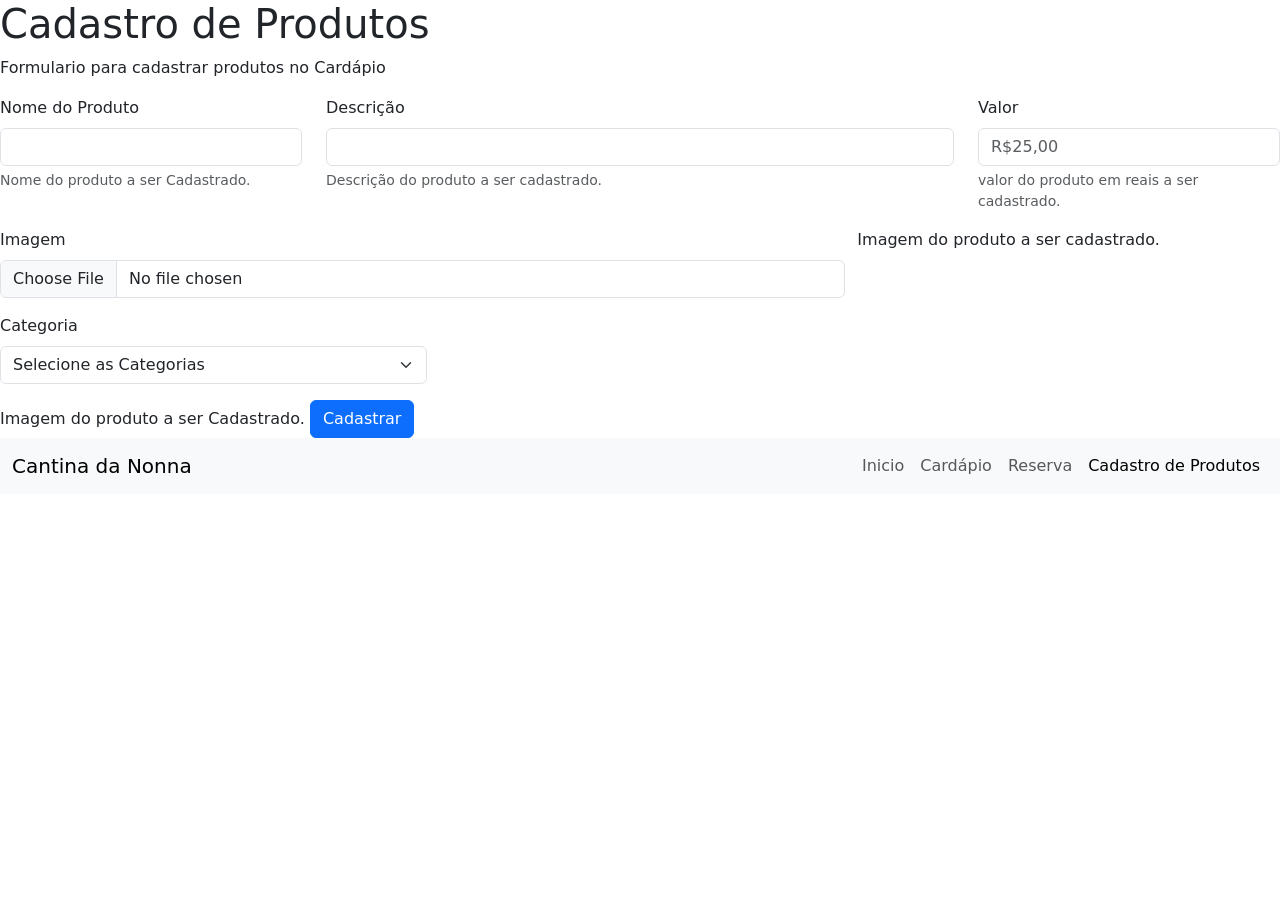
==== cadastro-produto.html @ 34fe10a3 "Altera nova" ====
<!DOCTYPE html>
<html lang="pt-br">

<head>
    <meta charset="UTF-8">
    <meta name="viewport" content="width=device-width, initial-scale=1.0">
    <title>Document</title>
    <link href="https://cdn.jsdelivr.net/npm/bootstrap@5.3.8/dist/css/bootstrap.min.css" rel="stylesheet"
        integrity="sha384-sRIl4kxILFvY47J16cr9ZwB07vP4J8+LH7qKQnuqkuIAvNWLzeN8tE5YBujZqJLB" crossorigin="anonymous">
        <link rel="stylesheet" href="public/style/cadastro-produtos.css">
</head>

<body>

           <h1>Cadastro de Produtos</h1>
        <p> Formulario para cadastrar produtos no Cardápio</p>

        <form>
            <div class="row">

                <div class="col-md-3 col-sm-12 mb-3">
                    <label for="nome-produto" class="form-label">Nome do Produto</label>
                    <input type="text" class="form-control" id="nome-produto" aria-describedby="nome -produto-help">
                    <div id="nome-produto-help" class="form-text">Nome do produto a ser Cadastrado.</div>
                </div>

                <div class="col-md-6 col-sm-12 mb-3">
                    <label for="descricao-produto" class="form-label">Descrição</label>
                    <input type="text" class="form-control" id="descricao-produto"
                        aria-describedby="descricao -produto-help">
                    <div id="descricao-produto-help" class="form-text">Descrição do produto a ser cadastrado.</div>
                </div>

                <div class="col-md-3 col-sm-12 mb-3">
                    <label for="valor-produto" class="form-label">Valor</label>
                    <input type="number" class="form-control" id="valor-produto" aria-describedby="valor -produto-help"
                        placeholder="R$25,00">
                    <div id="valor-produto-help" class="form-text">valor do produto em reais a ser cadastrado.</div>

                </div>
            </div>
            <div class="row">
                <div class="col-md-8 col-sm-12 mb-3">
                    <label for="imagem-produto" class="form-label">Imagem</label>
                    <input class="form-control" type="file" id="imagem-produto" arial-describedty="imagem-produto-help">
                </div id="imagem-produto-help" class="form-text"> Imagem do produto a ser cadastrado.
            </div>

            <div class="col-md-4 col-sm-12 mb-3">
                <label for="categoria-produto" class="form-label">Categoria</label>
                <select class="form-select" id="categoria-produto" arial-label="Default select example"
                    arial-describedby="Categoria-produto-help">
                    <option selected>Selecione as Categorias</option>
                    <option value="massas">massas</option>
                    <option value="pizzas">Pizzas</option>
                    <option value="entradas">Entradas</option>
                     <option value="bebidas">Bebidas</option>
                    <option value="sobremesas">Sobremesas</option>

                </select>
                 </div id="categoria-produto-help" class="form-text">Imagem do produto a ser Cadastrado.</div>
            </div>
         </div>

            <button type="submit" class="btn btn-primary">Cadastrar</button>

        </form>
<nav class="navbar navbar-expand-lg bg-body-tertiary">
  <div class="container-fluid">
    <a class="navbar-brand" href="/index.html">Cantina da Nonna</a>
    <button class="navbar-toggler" type="button" data-bs-toggle="collapse" data-bs-target="#navbarSupportedContent" aria-controls="navbarSupportedContent" aria-expanded="false" aria-label="Toggle navigation">
      <span class="navbar-toggler-icon"></span>
    </button>
    <div class="collapse navbar-collapse d-log-flex justify-content-end" id="navbarSupportedContent">
      <ul class="navbar-nav me-md-aut0 mb-2 mb-lg-0">
        <li class="nav-item">
          <a class="nav-link" href="/index.htmlo">Inicio</a>
        </li>
        <li class="nav-item">
          <a class="nav-link" href="/cardapio.html">Cardápio</a>
        </li>
        <li class="nav-item">
          <a class="nav-link" href="/reserva.html">Reserva</a>
        </li>
        <li class="nav-item">
          <a class="nav-link active" arial-current="page" href="/cadastro-produtos.html">Cadastro de Produtos</a>
        </li>
    
        </ul>
      
       </div>
  </div>
</nav>

    </main>
    <script src="https://cdn.jsdelivr.net/npm/bootstrap@5.3.8/dist/js/bootstrap.bundle.min.js"
        integrity="sha384-FKyoEForCGlyvwx9Hj09JcYn3nv7wiPVlz7YYwJrWVcXK/BmnVDxM+D2scQbITxI"
        crossorigin="anonymous"></script>
</body>

</html>
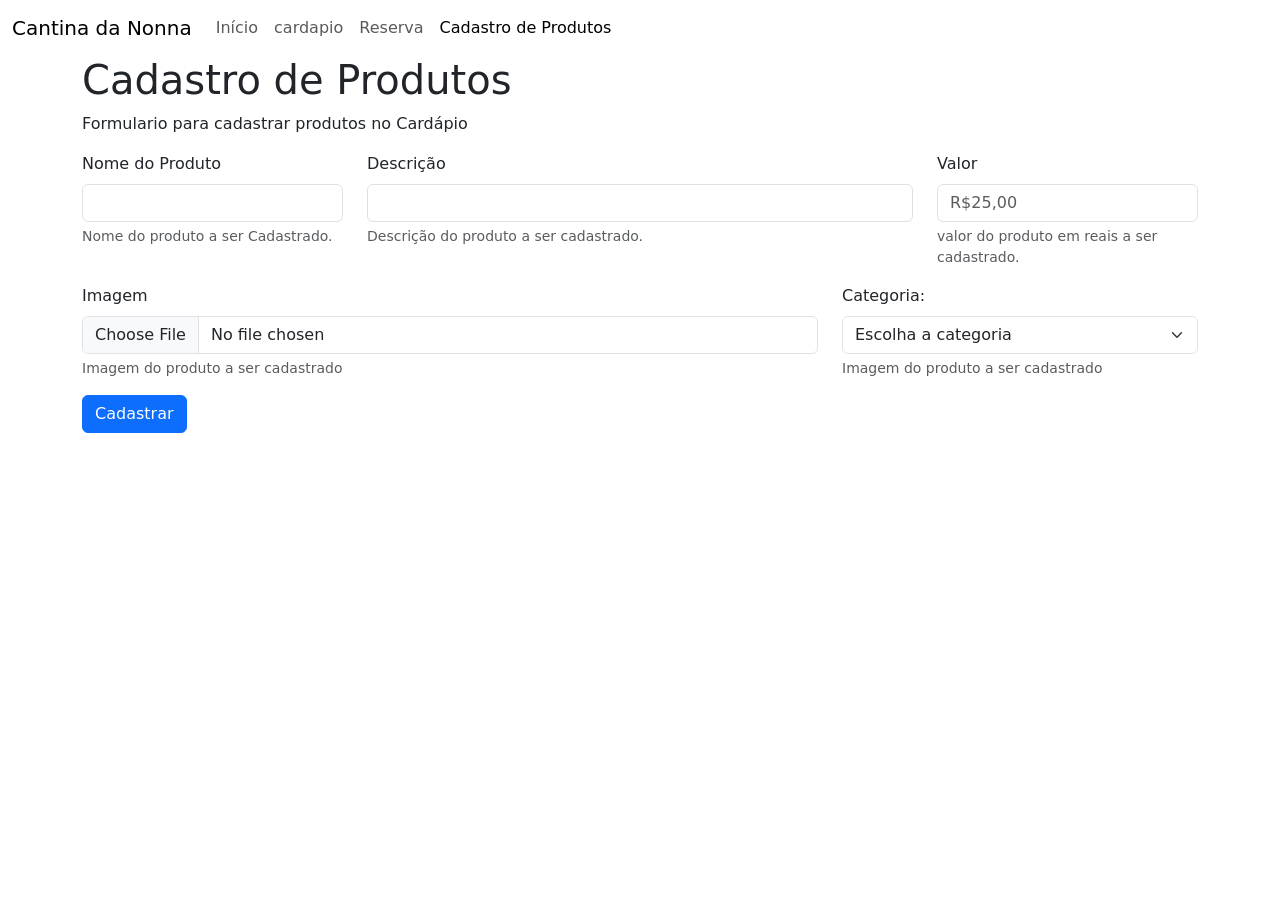
==== commit 874c7f8d: "alterando cardapio, cadastro-produto" ====
--- a/cadastro-produto.html
+++ b/cadastro-produto.html
@@ -4,15 +4,43 @@
 <head>
     <meta charset="UTF-8">
     <meta name="viewport" content="width=device-width, initial-scale=1.0">
-    <title>Document</title>
+    <title>Cadastro de Produtos</title>
     <link href="https://cdn.jsdelivr.net/npm/bootstrap@5.3.8/dist/css/bootstrap.min.css" rel="stylesheet"
         integrity="sha384-sRIl4kxILFvY47J16cr9ZwB07vP4J8+LH7qKQnuqkuIAvNWLzeN8tE5YBujZqJLB" crossorigin="anonymous">
-        <link rel="stylesheet" href="public/style/cadastro-produtos.css">
+
 </head>
 
 <body>
+    <nav class="navbar navbar-expand-lg">
+        <div class="container-fluid">
+            <a class="navbar-brand" href="index.html">Cantina da Nonna</a>
+            <button class="navbar-toggler" type="button" data-bs-toggle="collapse"
+                data-bs-target="#navbarSupportedContent" aria-controls="navbarSupportedContent" aria-expanded="false"
+                aria-label="Toggle navigation">
+                <span class="navbar-toggler-icon"></span>
+            </button>
+            <div class="collapse navbar-collapse d-lg-flex justify-content-end" id="navbarSupportedContent">
+                <ul class="navbar-nav me-md-auto mb-2 mb-lg-0">
+                    <li class="nav-item">
+                        <a class="nav-link" href="index.html">Início</a>
+                    </li>
+                    <li class="nav-item">
+                        <a class="nav-link" href="Cardapio.html">cardapio</a>
+                    </li>
+                    <li class="nav-item">
+                        <a class="nav-link" href="reserva.html">Reserva</a>
+                    </li>
+                    <li class="nav-item">
+                        <a class="nav-link active" aria-current="page" href="cadastro-produto.html">Cadastro de
+                            Produtos</a>
+                    </li>
+                </ul>
+            </div>
+        </div>
+    </nav>
 
-           <h1>Cadastro de Produtos</h1>
+    <main class="container">
+        <h1>Cadastro de Produtos</h1>
         <p> Formulario para cadastrar produtos no Cardápio</p>
 
         <form>
@@ -20,78 +48,48 @@
 
                 <div class="col-md-3 col-sm-12 mb-3">
                     <label for="nome-produto" class="form-label">Nome do Produto</label>
-                    <input type="text" class="form-control" id="nome-produto" aria-describedby="nome -produto-help">
+                    <input type="text" class="form-control" id="nome-produto" aria-describedby="nome-produto-help">
                     <div id="nome-produto-help" class="form-text">Nome do produto a ser Cadastrado.</div>
                 </div>
 
                 <div class="col-md-6 col-sm-12 mb-3">
                     <label for="descricao-produto" class="form-label">Descrição</label>
                     <input type="text" class="form-control" id="descricao-produto"
-                        aria-describedby="descricao -produto-help">
+                        aria-describedby="descricao-produto-help">
                     <div id="descricao-produto-help" class="form-text">Descrição do produto a ser cadastrado.</div>
                 </div>
 
                 <div class="col-md-3 col-sm-12 mb-3">
                     <label for="valor-produto" class="form-label">Valor</label>
-                    <input type="number" class="form-control" id="valor-produto" aria-describedby="valor -produto-help"
+                    <input type="number" class="form-control" id="valor-produto" aria-describedby="valor-produto-help"
                         placeholder="R$25,00">
                     <div id="valor-produto-help" class="form-text">valor do produto em reais a ser cadastrado.</div>
-
                 </div>
             </div>
+
             <div class="row">
                 <div class="col-md-8 col-sm-12 mb-3">
                     <label for="imagem-produto" class="form-label">Imagem</label>
-                    <input class="form-control" type="file" id="imagem-produto" arial-describedty="imagem-produto-help">
-                </div id="imagem-produto-help" class="form-text"> Imagem do produto a ser cadastrado.
+                    <input class="form-control" type="file" id="imagem-produto" aria-describedby="imagem-produto-help">
+                    <div id="imagem-produto-help" class="form-text">Imagem do produto a ser cadastrado</div>
+                </div>
+                <div class="col-md-4 col-sm-12 mb-3">
+                    <label for="categoria-produto" class="form-label">Categoria:</label>
+                    <select class="form-select" id="categoria-produto" aria-label="Default select example"
+                        aria-describedby="categoria-produto-help">
+                        <option selected>Escolha a categoria</option>
+                        <option value="massas">Massas</option>
+                        <option value="pizzas">Pizzas</option>
+                        <option value="entrada">Entrada</option>
+                        <option value="bebidas">Bebidas</option>
+                        <option value="sobremesas">Sobremesas</option>
+                    </select>
+                    <div id="categoria-produto-help" class="form-text">Imagem do produto a ser cadastrado</div>
+                </div>
             </div>
 
-            <div class="col-md-4 col-sm-12 mb-3">
-                <label for="categoria-produto" class="form-label">Categoria</label>
-                <select class="form-select" id="categoria-produto" arial-label="Default select example"
-                    arial-describedby="Categoria-produto-help">
-                    <option selected>Selecione as Categorias</option>
-                    <option value="massas">massas</option>
-                    <option value="pizzas">Pizzas</option>
-                    <option value="entradas">Entradas</option>
-                     <option value="bebidas">Bebidas</option>
-                    <option value="sobremesas">Sobremesas</option>
-
-                </select>
-                 </div id="categoria-produto-help" class="form-text">Imagem do produto a ser Cadastrado.</div>
-            </div>
-         </div>
-
             <button type="submit" class="btn btn-primary">Cadastrar</button>
-
         </form>
-<nav class="navbar navbar-expand-lg bg-body-tertiary">
-  <div class="container-fluid">
-    <a class="navbar-brand" href="/index.html">Cantina da Nonna</a>
-    <button class="navbar-toggler" type="button" data-bs-toggle="collapse" data-bs-target="#navbarSupportedContent" aria-controls="navbarSupportedContent" aria-expanded="false" aria-label="Toggle navigation">
-      <span class="navbar-toggler-icon"></span>
-    </button>
-    <div class="collapse navbar-collapse d-log-flex justify-content-end" id="navbarSupportedContent">
-      <ul class="navbar-nav me-md-aut0 mb-2 mb-lg-0">
-        <li class="nav-item">
-          <a class="nav-link" href="/index.htmlo">Inicio</a>
-        </li>
-        <li class="nav-item">
-          <a class="nav-link" href="/cardapio.html">Cardápio</a>
-        </li>
-        <li class="nav-item">
-          <a class="nav-link" href="/reserva.html">Reserva</a>
-        </li>
-        <li class="nav-item">
-          <a class="nav-link active" arial-current="page" href="/cadastro-produtos.html">Cadastro de Produtos</a>
-        </li>
-    
-        </ul>
-      
-       </div>
-  </div>
-</nav>
-
     </main>
     <script src="https://cdn.jsdelivr.net/npm/bootstrap@5.3.8/dist/js/bootstrap.bundle.min.js"
         integrity="sha384-FKyoEForCGlyvwx9Hj09JcYn3nv7wiPVlz7YYwJrWVcXK/BmnVDxM+D2scQbITxI"
